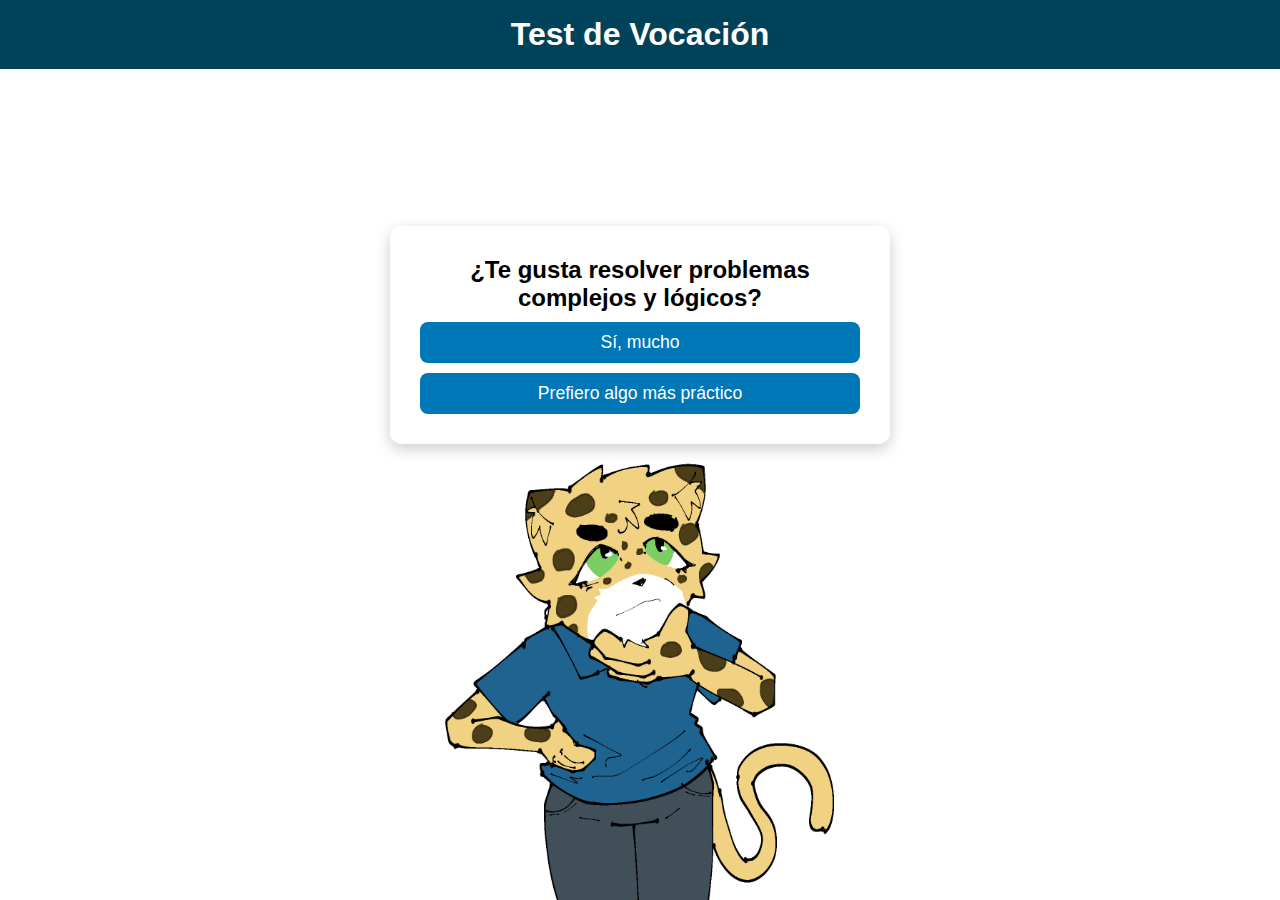
==== quiz.html @ cf57b51e "Add files via upload" ====
<!DOCTYPE html>
<html lang="es">
<head>
  <meta charset="UTF-8" />
  <meta name="viewport" content="width=device-width, initial-scale=1.0" />
  <link rel="stylesheet" href="style.css" />
  <script src="script.js" defer></script>
  <title>Test de Vocación</title>
</head>
<body id="fondoPreguntas">
  <header class="header">
    <h1>Test de Vocación</h1>
  </header>

  <main class="contenido">
    <div id="quiz-container">
      <h2 id="pregunta"></h2>
      <button class="opcion" onclick="respuesta(1)"></button>
      <button class="opcion" onclick="respuesta(2)"></button>
    </div>
  </main>
</body>
</html>
---- style.css ----
/* Estilos generales */
* {
    margin: 0;
    padding: 0;
    box-sizing: border-box;
  }
  
  body {
    font-family: Arial, sans-serif;
    background-size: cover;
    background-position: center;
    background-repeat: no-repeat;
    min-height: 100vh;
    display: flex;
    flex-direction: column;
  }
  
  /* Header */
  .header {
    background-color: #00425a;
    color: white;
    text-align: center;
    padding: 1rem 0;
  }
  
  /* Contenido principal */
  .contenido {
    flex: 1;
    display: flex;
    justify-content: center;
    align-items: center;
    padding: 20px;
  }
  
  /* Bienvenida e inicio */
  .bienvenida {
    text-align: center;
    background: rgba(255, 255, 255, 0.9);
    padding: 30px;
    border-radius: 12px;
    box-shadow: 0 5px 15px rgba(0, 0, 0, 0.2);
    margin-top: -300px;
  }
  
  button {
    background-color: #0077b6;
    color: white;
    padding: 10px 20px;
    border: none;
    border-radius: 8px;
    cursor: pointer;
    margin-top: 15px;
    font-size: 1.1rem;
  }
  
  button:hover {
    background-color: #00b4d8;
  }
  
  /* Preguntas */
  #quiz-container {
    text-align: center;
    background: rgba(255, 255, 255, 0.85);
    padding: 30px;
    border-radius: 12px;
    width: 80%;
    max-width: 500px;
    box-shadow: 0 5px 15px rgba(0, 0, 0, 0.2);
    margin-top: -300px; /* Este margen mueve el contenedor hacia abajo para no cubrir la imagen */
  }
  
  /* Opción de respuestas */
  .opcion {
    display: block;
    width: 100%;
    margin-top: 10px;
  }
  
  /* Resultado */
  #resultado-container {
    text-align: center;
    background: rgba(255, 255, 255, 0.9);
    padding: 30px;
    border-radius: 12px;
    max-width: 500px;
    box-shadow: 0 5px 15px rgba(0, 0, 0, 0.2);
    margin-top: -300px;
  }
  
  
  /* Footer solo en index */
  .footer {
    background-color: #00425a;
    color: white;
    text-align: center;
    padding: 0.8rem 0;
    width: 100%;
    margin-top: auto;
  }
  
/* Fondo con imágenes */
#fondoInicio {
    background-image: url("jaguarf.png");
    background-size: auto 50%; /* El ancho se ajusta automáticamente en proporción al alto */
    background-position: bottom; 
    background-repeat: no-repeat;
    background-attachment: fixed; /* Mantiene la imagen fija al hacer scroll */
    height: 50vh; /* El fondo ocupa el 50% de la altura de la pantalla */
  }
  
  #fondoPreguntas {
    background-image: url("jaguarp.png");
    background-size: auto 50%; /* El ancho se ajusta automáticamente en proporción al alto */
    background-position: bottom; 
    background-repeat: no-repeat;
    background-attachment: fixed; /* Mantiene la imagen fija al hacer scroll */
    height: 50vh; /* El fondo ocupa el 50% de la altura de la pantalla */
  }
  
  #fondoResultado {
    background-image: url("jaguarf.png");
    background-size: auto 50%; /* El ancho se ajusta automáticamente en proporción al alto */
    background-position: bottom; 
    background-repeat: no-repeat;
    background-attachment: fixed; /* Mantiene la imagen fija al hacer scroll */
    height: 50vh; /* El fondo ocupa el 50% de la altura de la pantalla */
  }
  
  /* Media Queries para móviles */
  @media (max-width: 768px) {
    .bienvenida, #quiz-container, #resultado-container {
      width: 90%;
      padding: 20px;
    }
  
    button {
      width: 100%;
    }
  }
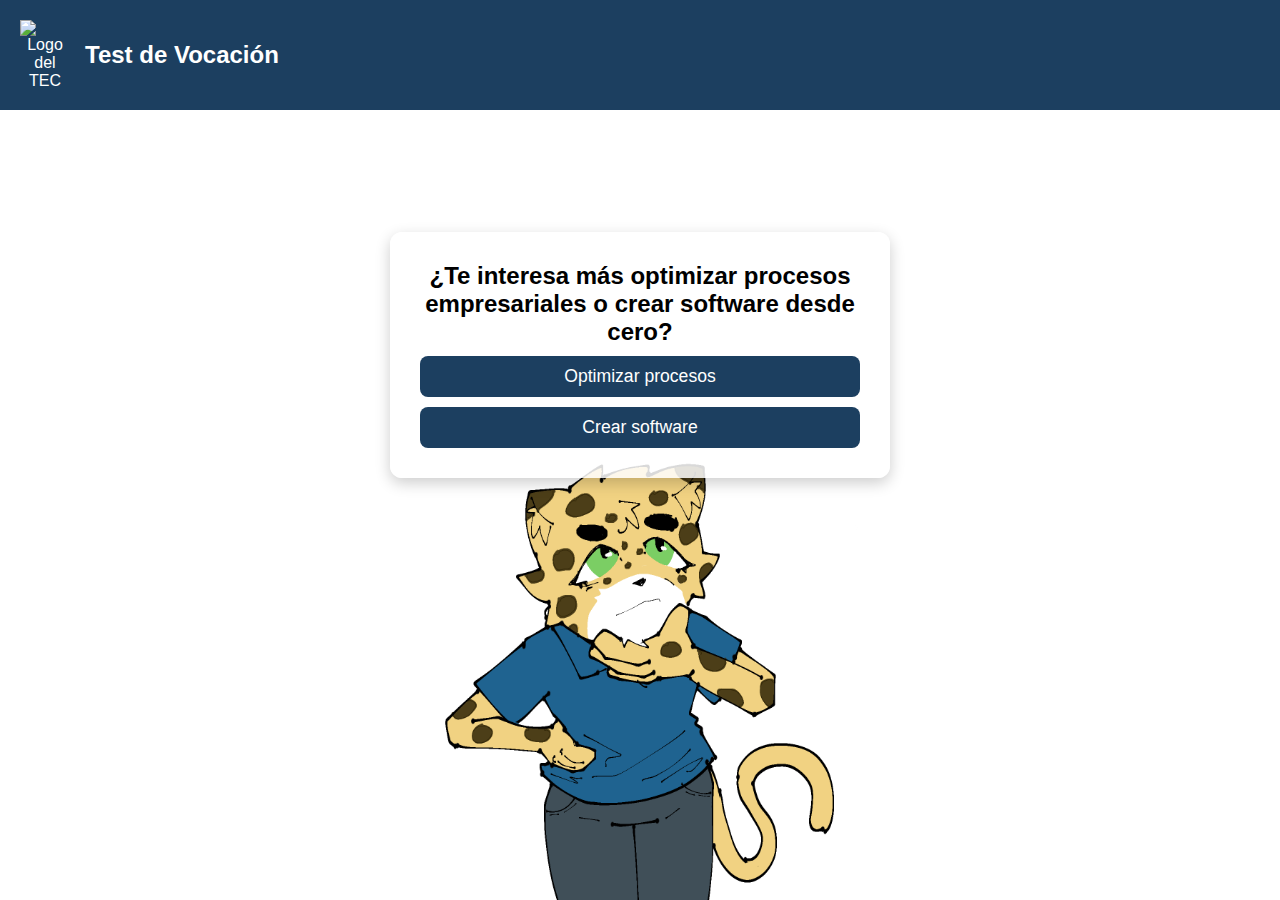
==== commit 5bc173e0: "quiz.html" ====
--- a/quiz.html
+++ b/quiz.html
@@ -9,6 +9,7 @@
 </head>
 <body id="fondoPreguntas">
   <header class="header">
+        <img src="tecchilpo.png" alt="Logo del TEC" id="logo-tec" />
     <h1>Test de Vocación</h1>
   </header>
 
--- a/style.css
+++ b/style.css
@@ -17,7 +17,7 @@
   
   /* Header */
   .header {
-    background-color: #00425a;
+    background-color: #1c3f60;
     color: white;
     text-align: center;
     padding: 1rem 0;
@@ -43,7 +43,7 @@
   }
   
   button {
-    background-color: #0077b6;
+    background-color: #1c3f60;
     color: white;
     padding: 10px 20px;
     border: none;
@@ -54,7 +54,7 @@
   }
   
   button:hover {
-    background-color: #00b4d8;
+    background-color: #0d1420;
   }
   
   /* Preguntas */
@@ -137,4 +137,39 @@
       width: 100%;
     }
   }
-  +
+  #comunidad-container {
+    background-color: white; /* Fondo blanco */
+   
+    text-align: center;
+   
+    border-radius: 10px; /* Esquinas redondeadas */
+    box-shadow: 0 4px 6px rgba(0, 0, 0, 0.1); /* Sombra para darle un efecto de elevación */
+  }
+  
+  #comunidad-container p {
+    font-size: 18px;
+    font-weight: bold;
+    color: #00425a; /* Color del texto */
+  }
+
+.header {
+    display: flex;
+    align-items: center; /* Centra el logo y el título verticalmente */
+    padding: 20px;
+  }
+  
+  #logo-tec {
+    width: 50px; /* Ajusta el tamaño del logo */
+    height: auto;
+    margin-right: 15px; /* Espacio entre el logo y el título */
+  }
+  
+  h1 {
+    font-size: 24px;
+    font-weight: bold;
+    margin: 0; /* Elimina margen para evitar que se desalineen */
+    text-align: left; /* Alinea el título a la izquierda */
+    flex-grow: 1; /* Asegura que el título ocupe el espacio restante */
+  }
+  
